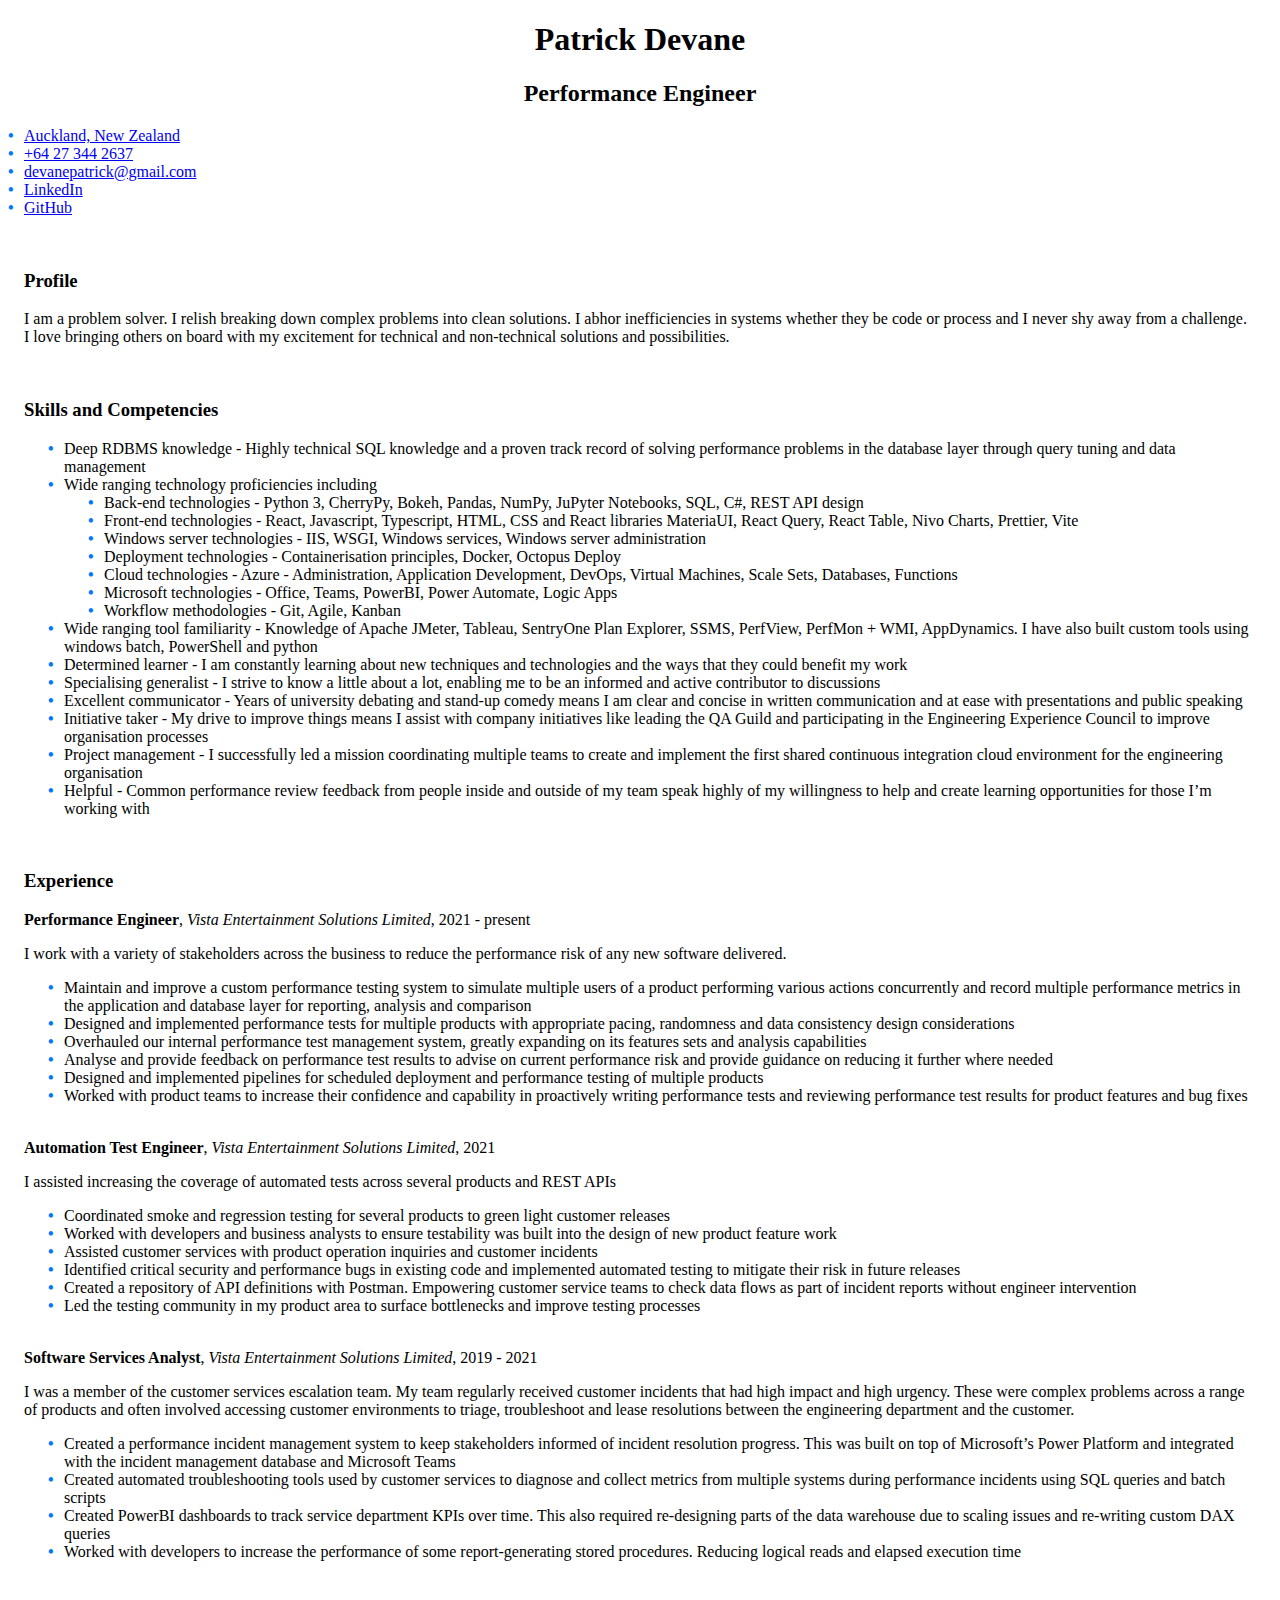
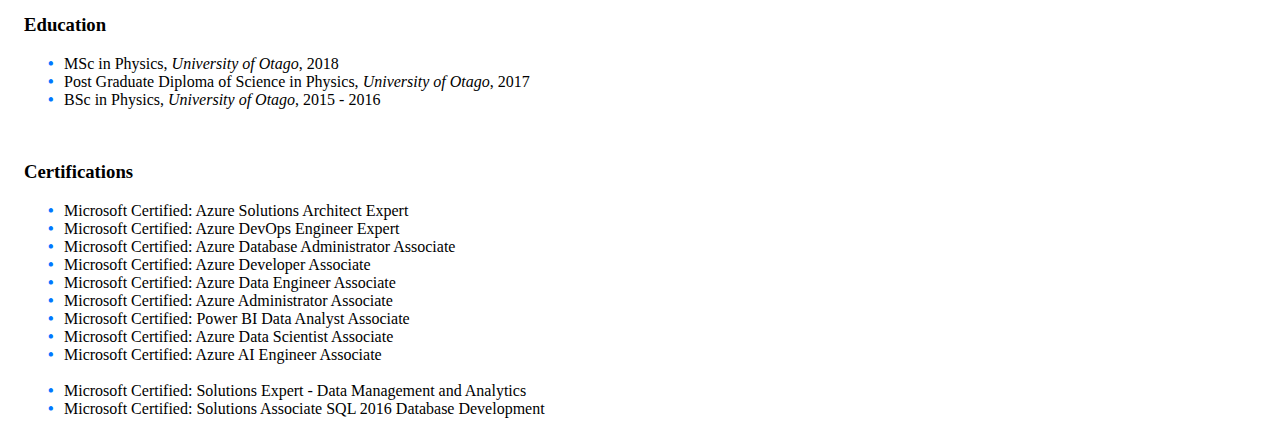
==== frontend/index.html @ 7503bf9d "rename html file" ====
<!DOCTYPE html>
<head>
    <title>Patrick Devane</title>
    <meta charset="UTF-8">
    <meta name="description" content="The resume of Patrick Devane">
    <meta name="keywords" content="CV, resume, employ, Patrick, Devane">
    <meta name="author" content="Patrick Devane">
    <link rel="stylesheet" href="style.css">
</head>
<body>
    <div id="content">
        <h1>Patrick Devane</h1>
        <h2>Performance Engineer</h2>

        <ul id="links">
            <li><a href="https://www.google.com/maps/place/Auckland/@-36.859482,174.4259345,10z/data=!3m1!4b1!4m6!3m5!1s0x6d0d47fb5a9ce6fb:0x500ef6143a29917!8m2!3d-36.8508827!4d174.7644881!16zL20vMDEydHM?entry=ttu">Auckland, New Zealand</a></li>
            <li><a href="tel:0064273442637">+64 27 344 2637</a></li>
            <li><a href="mailto:devanepatrick@gmail.com">devanepatrick@gmail.com</a></li>
            <li><a href="https://www.linkedin.com/in/nzpatrickd/">LinkedIn</a></li>
            <li><a href="https://github.com/PancakedRivet">GitHub</a></li>
        </ul>

        <br/>

        <h3>Profile</h3>
        <p>I am a problem solver. I relish breaking down complex problems into clean solutions. I abhor inefficiencies in systems whether they be code or process and I never shy away from a challenge. I love bringing others on board with my excitement for technical and non-technical solutions and possibilities.</p>

        <br/>

        <h3>Skills and Competencies</h3>
        <ul>
            <li>Deep RDBMS knowledge - Highly technical SQL knowledge and a proven track record of solving performance problems in the database layer through query tuning and data management</li>
            <li>Wide ranging technology proficiencies including</li>
            <ul>
                <li>Back-end technologies - Python 3, CherryPy, Bokeh, Pandas, NumPy, JuPyter Notebooks, SQL, C#, REST API design</li>
                <li>Front-end technologies - React, Javascript, Typescript, HTML, CSS and React libraries MateriaUI, React Query, React Table, Nivo Charts, Prettier, Vite</li>
                <li>Windows server technologies - IIS, WSGI, Windows services, Windows server administration</li>
                <li>Deployment technologies - Containerisation principles, Docker, Octopus Deploy</li>
                <li>Cloud technologies - Azure -  Administration, Application Development, DevOps, Virtual Machines, Scale Sets, Databases, Functions</li>
                <li>Microsoft technologies - Office, Teams, PowerBI, Power Automate, Logic Apps</li>
                <li>Workflow methodologies - Git, Agile, Kanban</li>
            </ul>
            <li>Wide ranging tool familiarity - Knowledge of  Apache JMeter, Tableau, SentryOne Plan Explorer, SSMS, PerfView, PerfMon + WMI, AppDynamics. I have also built custom tools using windows batch, PowerShell and python</li>
            <li>Determined learner - I am constantly learning about new techniques and technologies and the ways that they could benefit my work</li>
            <li>Specialising generalist - I strive to know a little about a lot, enabling me to be an informed and active contributor to discussions</li>
            <li>Excellent communicator - Years of university debating and stand-up comedy means I am clear and concise in written communication and at ease with presentations and public speaking</li>
            <li>Initiative taker - My drive to improve things means I assist with company initiatives like leading the QA Guild and participating in the Engineering Experience Council to improve organisation processes</li>
            <li>Project management - I successfully led a mission coordinating multiple teams to create and implement the first shared continuous integration cloud environment for the engineering organisation</li>
            <li>Helpful - Common performance review feedback from people inside and outside of my team speak highly of my willingness to help and create learning opportunities for those I’m working with</li>
        </ul>

        <br/>

        <h3>Experience</h3>
        <b>Performance Engineer</b>, <i>Vista Entertainment Solutions Limited</i>, 2021 - present
        <br/>
        <p>I work with a variety of stakeholders across the business to reduce the performance risk of any new software delivered.</p>
        <ul>
            <li>Maintain and improve a custom performance testing system to simulate multiple users of a product  performing various actions concurrently and record multiple performance metrics in the application and database layer for reporting, analysis and comparison</li>
            <li>Designed and implemented performance tests for multiple products with appropriate pacing, randomness and data consistency design considerations</li>
            <li>Overhauled our internal performance test management system, greatly expanding on its features sets and analysis capabilities</li>
            <li>Analyse and provide feedback on performance test results to advise on current performance risk and provide guidance on reducing it further where needed</li>
            <li>Designed and implemented pipelines for scheduled deployment and performance testing of multiple products</li>
            <li>Worked with product teams to increase their confidence and capability in proactively writing performance tests and reviewing performance test results for product features and bug fixes</li>
        </ul>
        <br/>
        <b>Automation Test Engineer</b>, <i>Vista Entertainment Solutions Limited</i>, 2021
        <br/>
        <p>I assisted increasing the coverage of automated tests across several products and  REST APIs</p>
        <ul>
            <li>Coordinated smoke and regression testing for several products to green light customer releases</li>
            <li>Worked with developers and business analysts to ensure testability was built into the design of new  product feature work</li>
            <li>Assisted customer services with product operation inquiries and customer incidents</li>
            <li>Identified critical security and performance bugs in existing code and implemented automated testing to mitigate their risk in future releases</li>
            <li>Created a repository of API definitions with Postman. Empowering customer service teams to check data flows as part of incident reports without engineer intervention</li>
            <li>Led the testing community in my product area to surface bottlenecks and improve testing processes</li>
        </ul>
        <br/>
        <b>Software Services Analyst</b>, <i>Vista Entertainment Solutions Limited</i>, 2019 - 2021
        <br/>
        <p>I was a member of the customer services escalation team. My team regularly received customer incidents that had high impact and high urgency. These were complex problems across a range of products and often involved accessing customer environments to triage, troubleshoot and lease resolutions between the engineering department and the customer.</p>
        <ul>
            <li>Created a performance incident management system to keep stakeholders informed of incident resolution progress. This was built on top of Microsoft’s Power Platform and integrated with the incident management database and Microsoft Teams</li>
            <li>Created automated troubleshooting tools used by customer services to diagnose and collect metrics from multiple systems during performance incidents using SQL queries and batch scripts</li>
            <li>Created PowerBI dashboards to track service department KPIs over time. This also required re-designing parts of the data warehouse due to scaling issues and re-writing custom DAX queries</li>
            <li>Worked with developers to increase the performance of some report-generating stored procedures. Reducing logical reads and elapsed execution time</li>
        </ul>
        <br/>

        <h3>Education</h3>
        <ul>
            <li>MSc in Physics, <i>University of Otago</i>, 2018</li>
            <li>Post Graduate Diploma of Science in Physics, <i>University of Otago</i>, 2017</li>
            <li>BSc in Physics, <i>University of Otago</i>, 2015 - 2016</li>
        </ul>

        <br/>

        <h3>Certifications</h3>
        <ul>
            <li>Microsoft Certified: Azure Solutions Architect Expert</li>
            <li>Microsoft Certified: Azure DevOps Engineer Expert</li>
            <li>Microsoft Certified: Azure Database Administrator Associate</li>
            <li>Microsoft Certified: Azure Developer Associate</li>
            <li>Microsoft Certified: Azure Data Engineer Associate</li>
            <li>Microsoft Certified: Azure Administrator Associate</li>
            <li>Microsoft Certified: Power BI Data Analyst Associate</li>
            <li>Microsoft Certified: Azure Data Scientist Associate</li>
            <li>Microsoft Certified: Azure AI Engineer Associate</li>
            
            <br/>

            <li>Microsoft Certified: Solutions Expert - Data Management and Analytics</li>
            <li>Microsoft Certified: Solutions Associate SQL 2016 Database Development</li>
        </ul>
    </div>
</body>
---- frontend/style.css ----
#content {
    padding-left: 1rem;
    padding-right: 1rem;
}

h1, h2  {
    text-align: center;
}

ul {
  list-style: none; /* Remove default bullets */
}

ul li::before {
  content: "\2022";  /* \2022 is the CSS Code/unicode for a bullet */
  color: rgb(0, 119, 255); 
  font-weight: bold; 
  display: inline-block; /* Needed to add space between the bullet and the text */ 
  width: 1em; /* Also needed for space */
  margin-left: -1em; /* Also needed for space */
}

ul#links {
    list-style-type: none;
    padding-inline-start: 0;
}
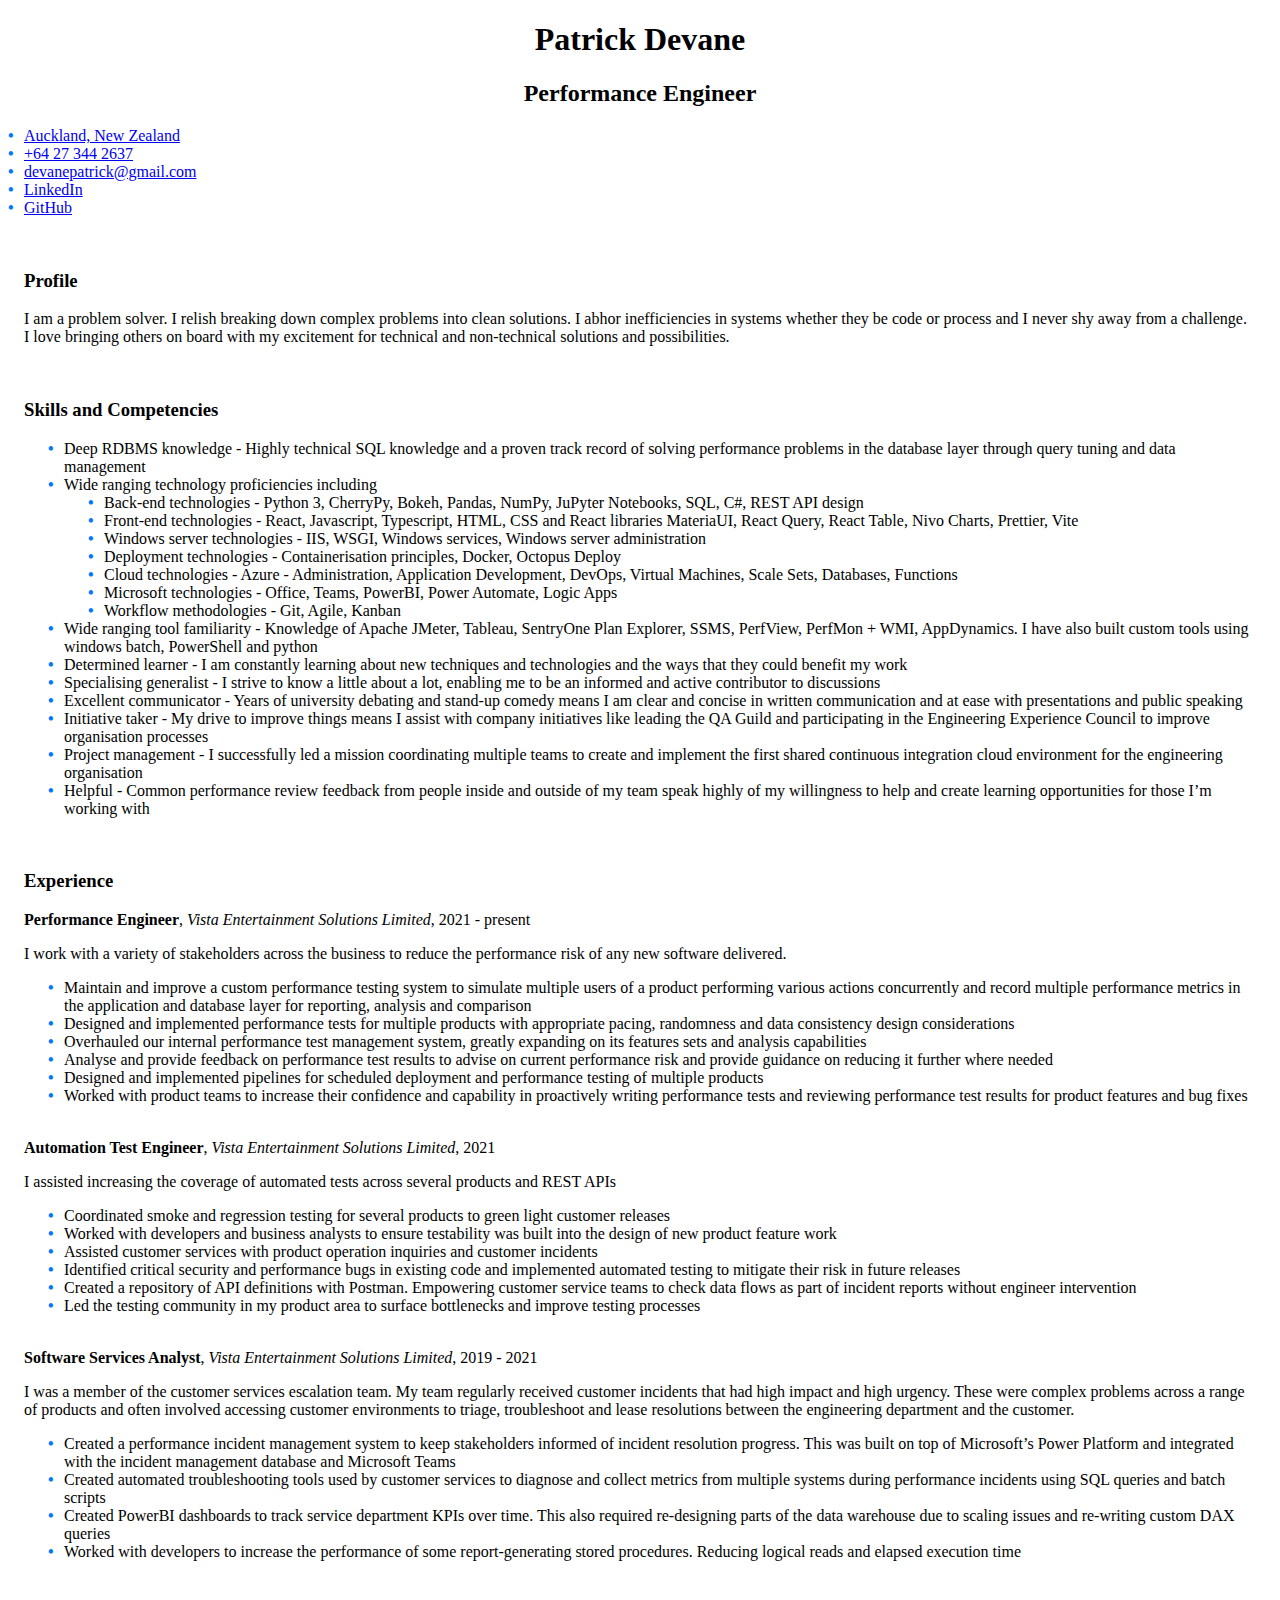
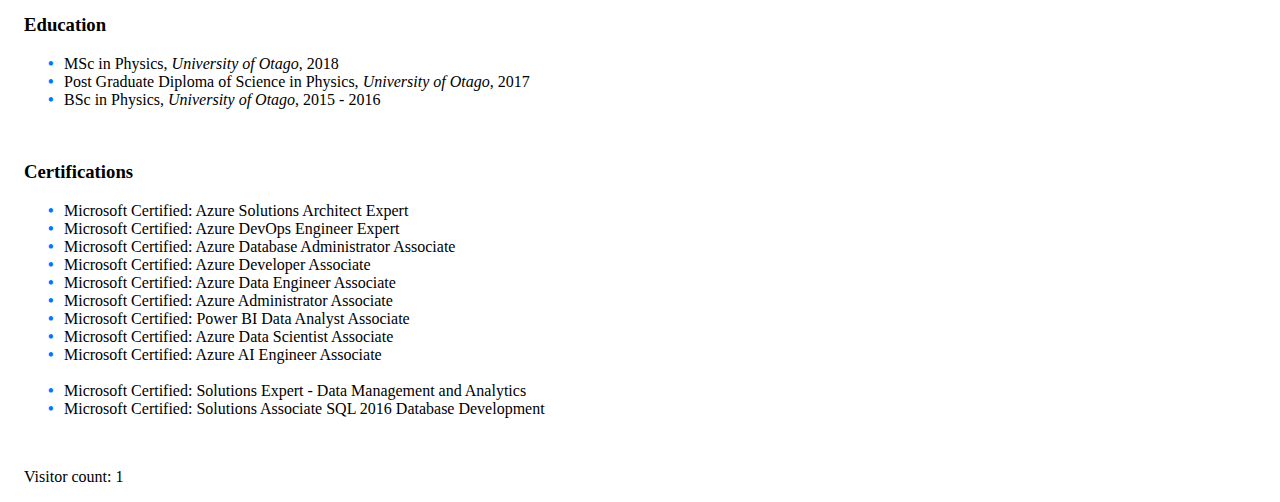
==== commit 1bf2d262: "Adding a visitor count field taken from the cosmos DB value" ====
--- a/frontend/index.html
+++ b/frontend/index.html
@@ -6,6 +6,7 @@
     <meta name="keywords" content="CV, resume, employ, Patrick, Devane">
     <meta name="author" content="Patrick Devane">
     <link rel="stylesheet" href="style.css">
+    <script src="script.js"></script>
 </head>
 <body>
     <div id="content">
@@ -113,5 +114,8 @@
             <li>Microsoft Certified: Solutions Expert - Data Management and Analytics</li>
             <li>Microsoft Certified: Solutions Associate SQL 2016 Database Development</li>
         </ul>
+        
+        <br/>
+        <p id="visitor-count">Visitor count: 1</p>
     </div>
 </body>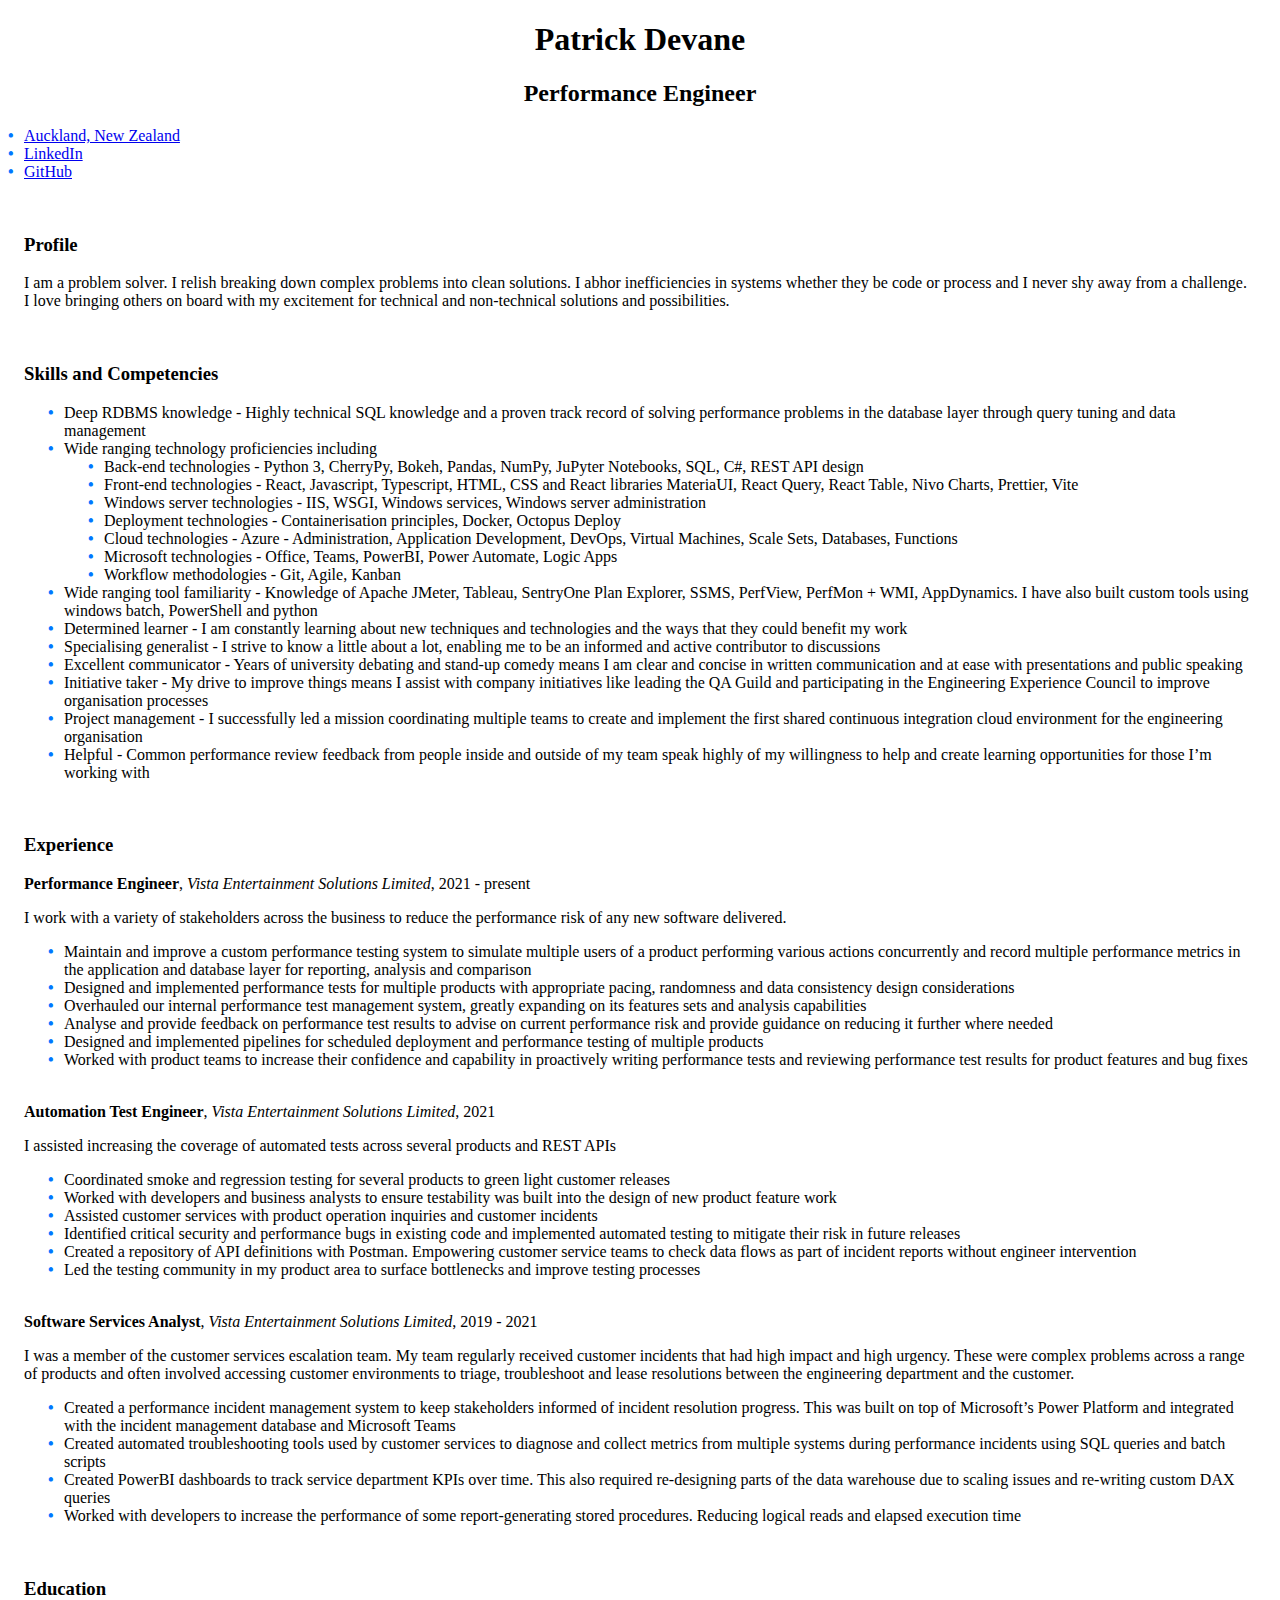
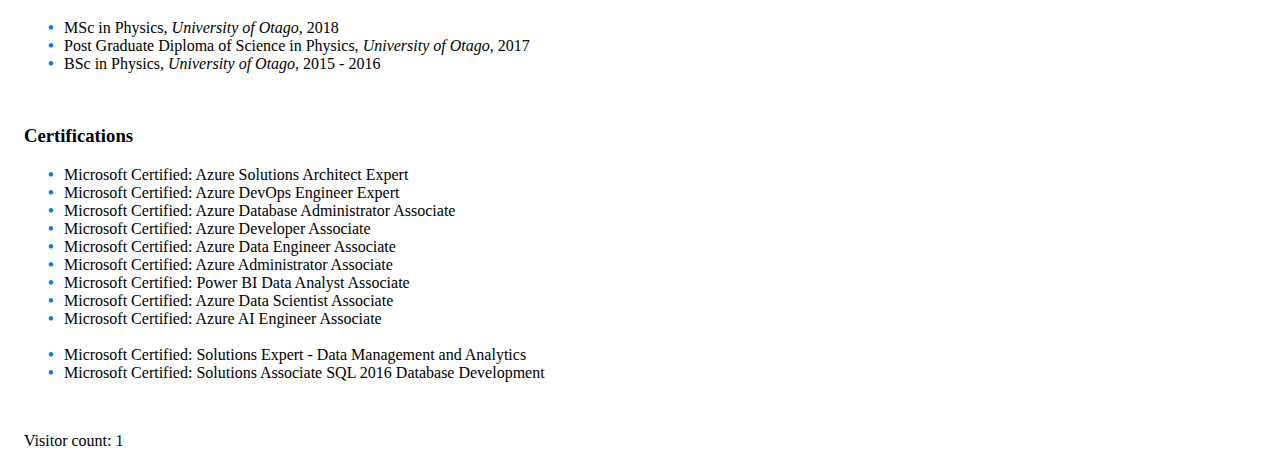
==== commit 86714434: "Removing uneeded contact details" ====
--- a/frontend/index.html
+++ b/frontend/index.html
@@ -15,8 +15,6 @@
 
         <ul id="links">
             <li><a href="https://www.google.com/maps/place/Auckland/@-36.859482,174.4259345,10z/data=!3m1!4b1!4m6!3m5!1s0x6d0d47fb5a9ce6fb:0x500ef6143a29917!8m2!3d-36.8508827!4d174.7644881!16zL20vMDEydHM?entry=ttu">Auckland, New Zealand</a></li>
-            <li><a href="tel:0064273442637">+64 27 344 2637</a></li>
-            <li><a href="mailto:devanepatrick@gmail.com">devanepatrick@gmail.com</a></li>
             <li><a href="https://www.linkedin.com/in/nzpatrickd/">LinkedIn</a></li>
             <li><a href="https://github.com/PancakedRivet">GitHub</a></li>
         </ul>
